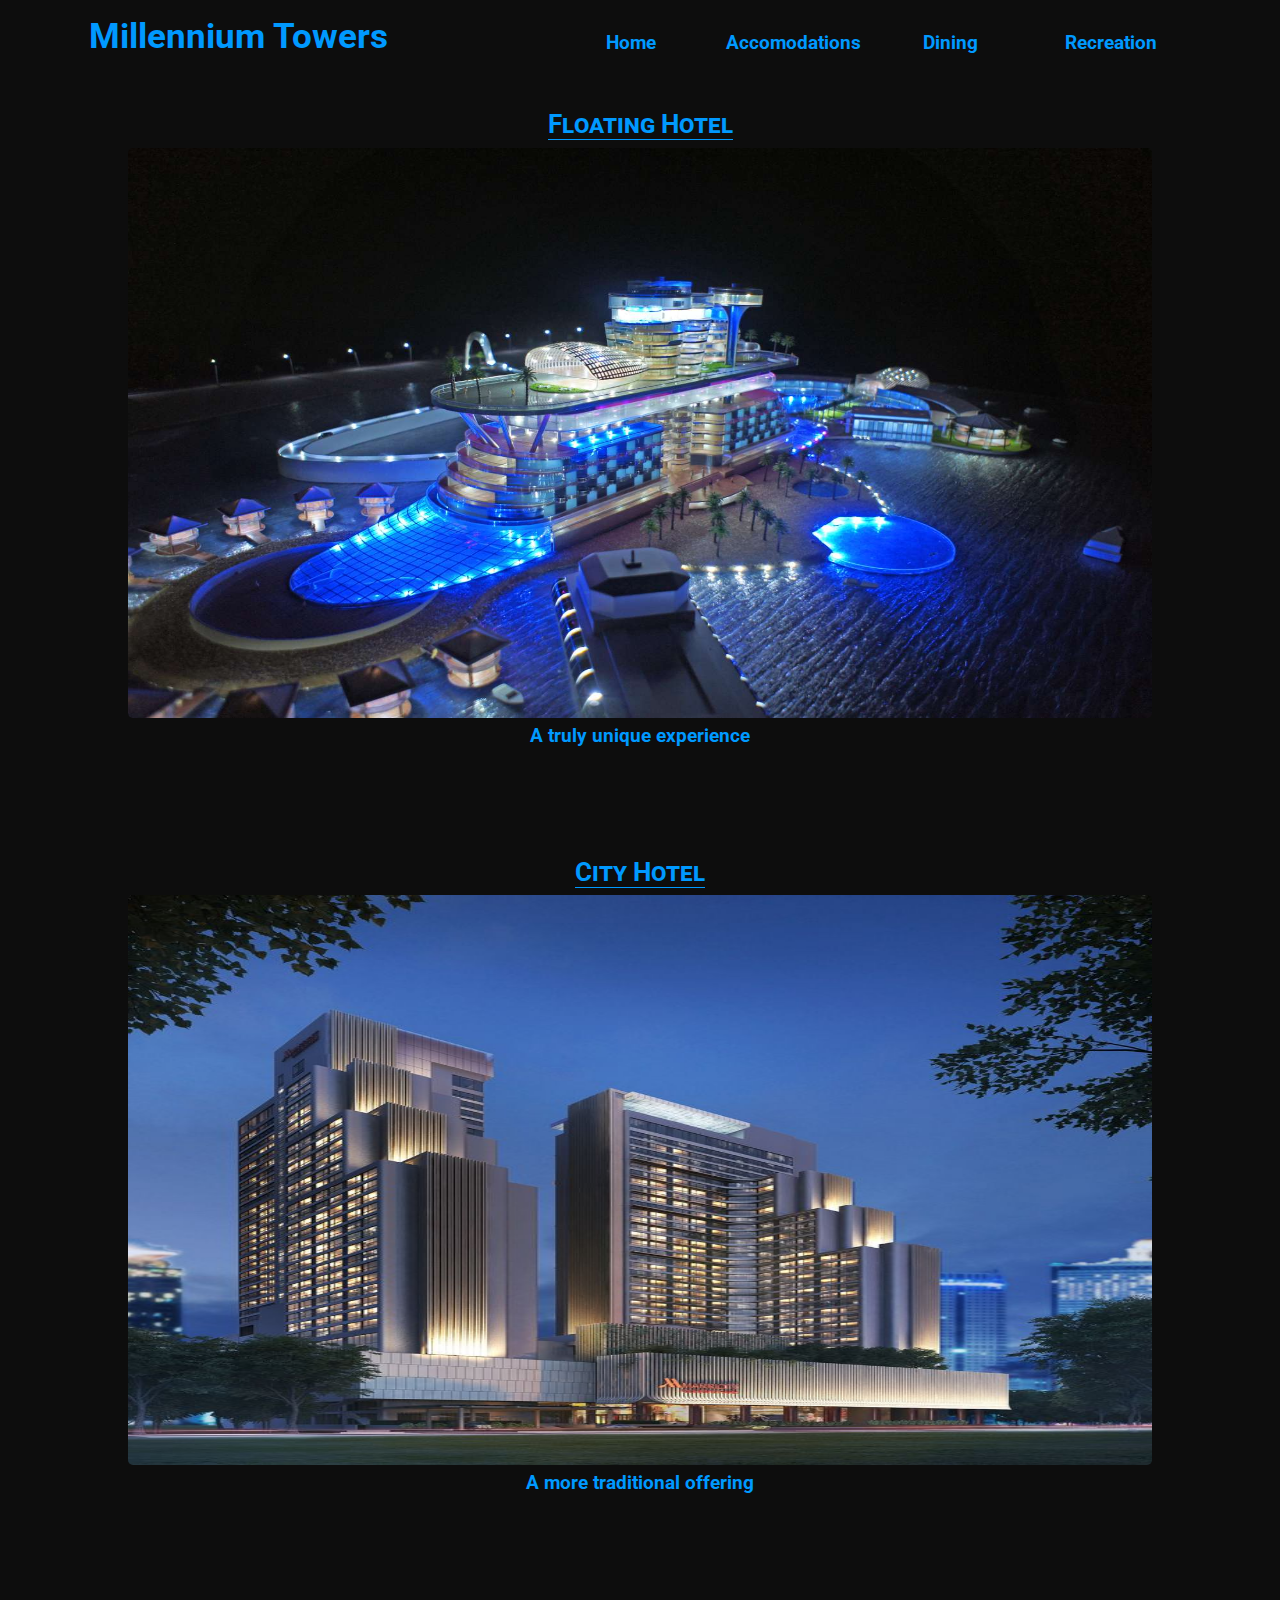
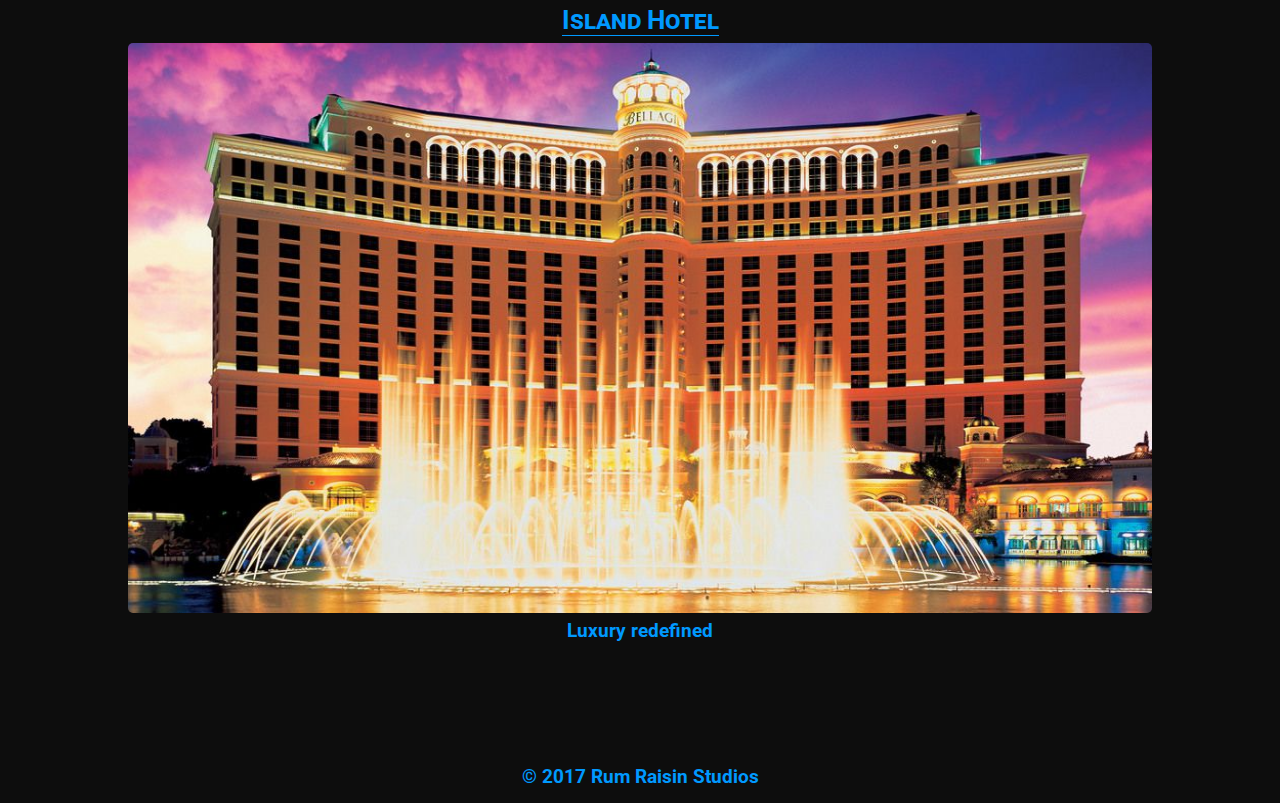
==== vacation-resort/index.html @ 19fd6287 "Add files via upload" ====
<!DOCTYPE html>
<html>
	<head>
		<meta charset="utf-8">
		<meta name="viewport" content="width=device-width, initial-scale=1">
		<title>Vacation Resort</title>
		<link rel="stylesheet" href="css/style.css">
		<link rel="stylesheet" href="css/flexbox.css">
		<link href="https://fonts.googleapis.com/css?family=Open+Sans|Roboto" rel="stylesheet">
		<link href="https://fonts.googleapis.com/css?family=Raleway:400,500,600,700,800" rel="stylesheet">
		<link href="https://fonts.googleapis.com/css?family=Merriweather+Sans:400,700" rel="stylesheet">
		<link href="https://fonts.googleapis.com/css?family=Roboto+Slab:400,700" rel="stylesheet">
	</head>
	<body>
			<header id="main-header">
				<a class="big-link" href="#">
					<h1 class="name">Millennium Towers</h1>
				</a>
				<nav>
					<div href="#" class="hamburger">
						<div class="line"></div>
						<div class="line"></div>
						<div class="line"></div>
					</div><!-- / # and .hamburger -->
					<ul class="main-nav menu-nav">
						<li><a href="index.html" class="selected-page nav-name">Home</span></a></li>
						<li><a href="accomodations.html" class="nav-name">Accomodations</a></li>
						<li><a href="dining.html" class="nav-name">Dining</a></li>
						<li><a href="recreation.html" class="nav-name">Recreation</a></li>
					</ul><!-- /main-nav -->
				</nav><!-- / nav -->
			</header><!-- /  header -->
			<main class="promo">
<!-- 				<h2 class="page-descrip">Hotel Options</h2> -->
				<a href="img/floating-hotel.jpg">
				<p id="top-tagline"><span class="activity1">Floating Hotel</span></p>
				<img class="hero" src="img/floating-hotel.jpg" alt="hotel on ocean">
				</a>
				<p class="image-text-bottom">A truly unique experience</p>
				
				<a href="img/marriot.jpg">
				<p class="next-tagline"><span class="activity1">City Hotel</span></p>
				<img class="hero" src="img/marriot.jpg" alt="image of marriot">
				</a>
				<p class="image-text-bottom">A more traditional offering</p>
				
				<a href="img/bellagio.jpg">
				<p class="next-tagline"><span class="activity1">Island Hotel</span></p>
				<img class="hero" src="img/bellagio.jpg" alt="image of bellagio">
				</a>
				<p class="image-text-bottom">Luxury redefined</p>
			</main><!--/main.promo-->
			<footer id="home-footer">
				<p><a href="http://www.rumraisinstudios.com">&copy; 2017 Rum Raisin Studios</a></p>
			</footer><!--/footer-->
			<script src="js/jquery-3.2.1.min.js"></script>
			<script src="js/main.js"></script>
	</body>
</html>
---- vacation-resort/css/style.css ----
/********************
	BASE STYLES
*********************/

* {
	box-sizing: border-box;
	padding: 0;
	margin: 0 auto;
}

body {
	background: #0d0d0d/* #f5f5f5 */;          
	font-family: 'Roboto', sans-serif;
	color: #0099ff;
}

a {
	text-decoration: none;
	padding: 0;
	display: block;
	color: #0099ff;
	font-size: 1.1em;
	font-weight: bold;
}


h1, h2, ol, li {
	padding: 0;
}

li {
	list-style-type: none;
}

a span.activity1 {
	color: #0099ff;
	font-size: 1.5em;
}

.activity1 {
	font-variant: small-caps;
	font-size: .1em;
	margin-bottom: .5em;
	margin-top: .5em;
	border-bottom: 1px solid;
}

span.activity1:hover {
	opacity: .7;
}

/*
.line-1 {
	opacity: 9;
	color: grey;
}
*/



/********************
    LAYOUT
*********************/

#top-tagline, .next-tagline {
	padding-bottom: 3px;
	margin: 0;
	margin-bottom: .5em;
}

#top-tagline {
	margin-top: 1.5em;
}


/********************
	HEADER
*********************/

#main-header {
	padding: .5em;
	text-align: center;
}

.times {
	margin-bottom: 8px;
}

.page-descrip {
	display: inline-block;
	color: #ddd;
	font-weight: bolder;
	font-size: 2em;
	margin-bottom: 1em;
	letter-spacing: 1px;
	text-transform: uppercase;
}

.promo {
	padding: 10px 0;
	text-align: center;
}


/*********************
	NAVIGATION
**********************/

.main-nav {
	margin-top: 5px;
	display: none;
}

.main-nav, .name, .tagline, .promo, {
	text-align: center;
}

.main-nav a {
	padding: 10px 15px;
}

.main-nav a:hover {
	color: grey;
}

a.nav-name {
	height: 30px;
	width: 160px;
	margin-top: 8px;
}

.line {
	border-bottom: 3px solid #0099ff;
	width: 35px;
	margin-bottom: 6px;
}

.line:last-child {
	margin-bottom: 0;
}

.hamburger {
	cursor: pointer;
	display: block;
	padding: 1em;
}

.menu-nav {
	display: none;
/*height: 0;
	overflow: hidden;*/
	margin-bottom: 1.6em;
}


/********************
	IMG
********************/

img {
	height: 191px;
	width: 75%;
	margin: 0 auto;
	border-radius: 5px;
}

.image-text-bottom {
	margin-top:  .1em;
	margin-bottom: 3em;
	font-size: 1.2em;
	font-weight: bold;
	color: #0099ff;
	display: inline-block;
}

/********************
	INDEX
*********************/

.hero-last {
	margin-bottom: .4em;
	margin-top: .1em;
}

#home-footer {
	margin-top: 3.5em;
}


/********************
	ACCOMODATIONS
*********************/

table {
	margin-top: 10px;
	width: 100%;
}

table, th, td {
	border: 2px solid #0099ff;
	border-collapse: collapse;
}

th, td {
	padding: 5px;
	text-align: center;
}

th.room-size {
	background-color: darkergrey;
	font-variant: small-caps;
	font-size: 1.3em;
	color: #fff;
}

tr:nth-child(even) {
	color: lightskyblue;
}

.room-cost:hover {
	background-color: deepskyblue;
	color: #fff;
	transition: .5s;
}

#millennium {
	color: deepskyblue;
}

#rooms {
	padding: 10px 0;
	text-align: center;
}

#room-rates {
	max-width: 100%;
}

#price-table {
	padding-bottom: .3em;
	padding-top: .4em;
	font-variant: small-caps;
	font-size: 1.6em;
}


/*********************
	DINING
**********************/

/*
.foodie-top {
	margin: .1em 0 .1em;
	font-variant: small-caps;
	font-size: 1.3em;
	padding-top: .4em;
	border-bottom: solid 1px;
	width: 120px;
	margin-bottom: .9em;
}
*/

/*
.foodie-top:hover,
.line-1 {
	opacity: 9;
	color: grey;
}
*/

/*
.foodie-top {
	color: deepskyblue;
	display: inline-block;
}
*/



/*********************
	RECREATIONAL
**********************/

.rec-faq {
	margin-top: .5em;
	margin-bottom: .9em;
	font-size: 1.6em;
    border-radius: 5px;
	color: #0099ff;
	height: auto;
	background-size: auto;
	display: inline-block;
}


span.activity1 {
	color: deepskyblue;
	font-variant: small-caps;
	font-size: 1.3em;
	margin-bottom: .5em;
	margin-top: .5em;
	border-bottom: 1px solid;
}


li.times {
	margin-top: .6em;
	margin-bottom: .5em;
	color: #ddd;
	font-size: 1.1em;
}

li.times:hover {
	color: tomato;
}


/*********************
	FOOTER
**********************/

footer p {
	margin: 25px 0 15px; /* change to em */
	font-size: 1.1em;
}

footer {
	margin: 0;
	padding: 0;
	text-align: center;
}


/*********************
	MEDIA QUERIES
**********************/

@media (min-width: 768px) {
	
	#main-header {
		width: 80%;
		margin: 0 auto;
	}
	
	img {
		height: 450px;
		width: 783px;
		max-width: 90%;
		border-radius: 5px;
	}
	
	.hamburger {
		display: none;
	}
	
	
	#top-tagline {
		margin-top: 1.5em;
		margin-bottom: .3em;
	}
	
	
	.next-tagline {
		margin-top: 2.5em;
		margin-bottom: .3em;
	}
}


@media (min-width: 1024px) {
	
	#main-header {
		width: 100%;
		margin: 0 auto;
	}

	img {
		max-height: 570px;
		max-width: 80%;
		margin: 0 auto;
	}

	.menu-nav {
/* 		display: none; */
		margin-bottom: .7em;
	}

	.main-nav {
		font-size: 1.1em;
	}

	h3.pricing {
		background: none;
		color: white;
	}
	
	#top-tagline {
		margin-top: 1.6em;
	}
	
	.next-tagline {
		margin-top: 3em;
	}
	
	img {
		width: 90%;
		height: auto;
	}
	
	.page-descrip {
		margin-top: 1em;
	}
}
---- vacation-resort/css/flexbox.css ----
/*===========================
	FLEXBOX CSS
============================*/

@media (min-width: 768px) {
	 #main-header, .main-nav {
		display: flex;
	}

	#main-header {
		flex-direction: column;
		align-items: center;
	}
}

@media (min-width: 1024px) {
		#main-header {
			flex-direction: row;
			justify-content: space-between;
		}
}
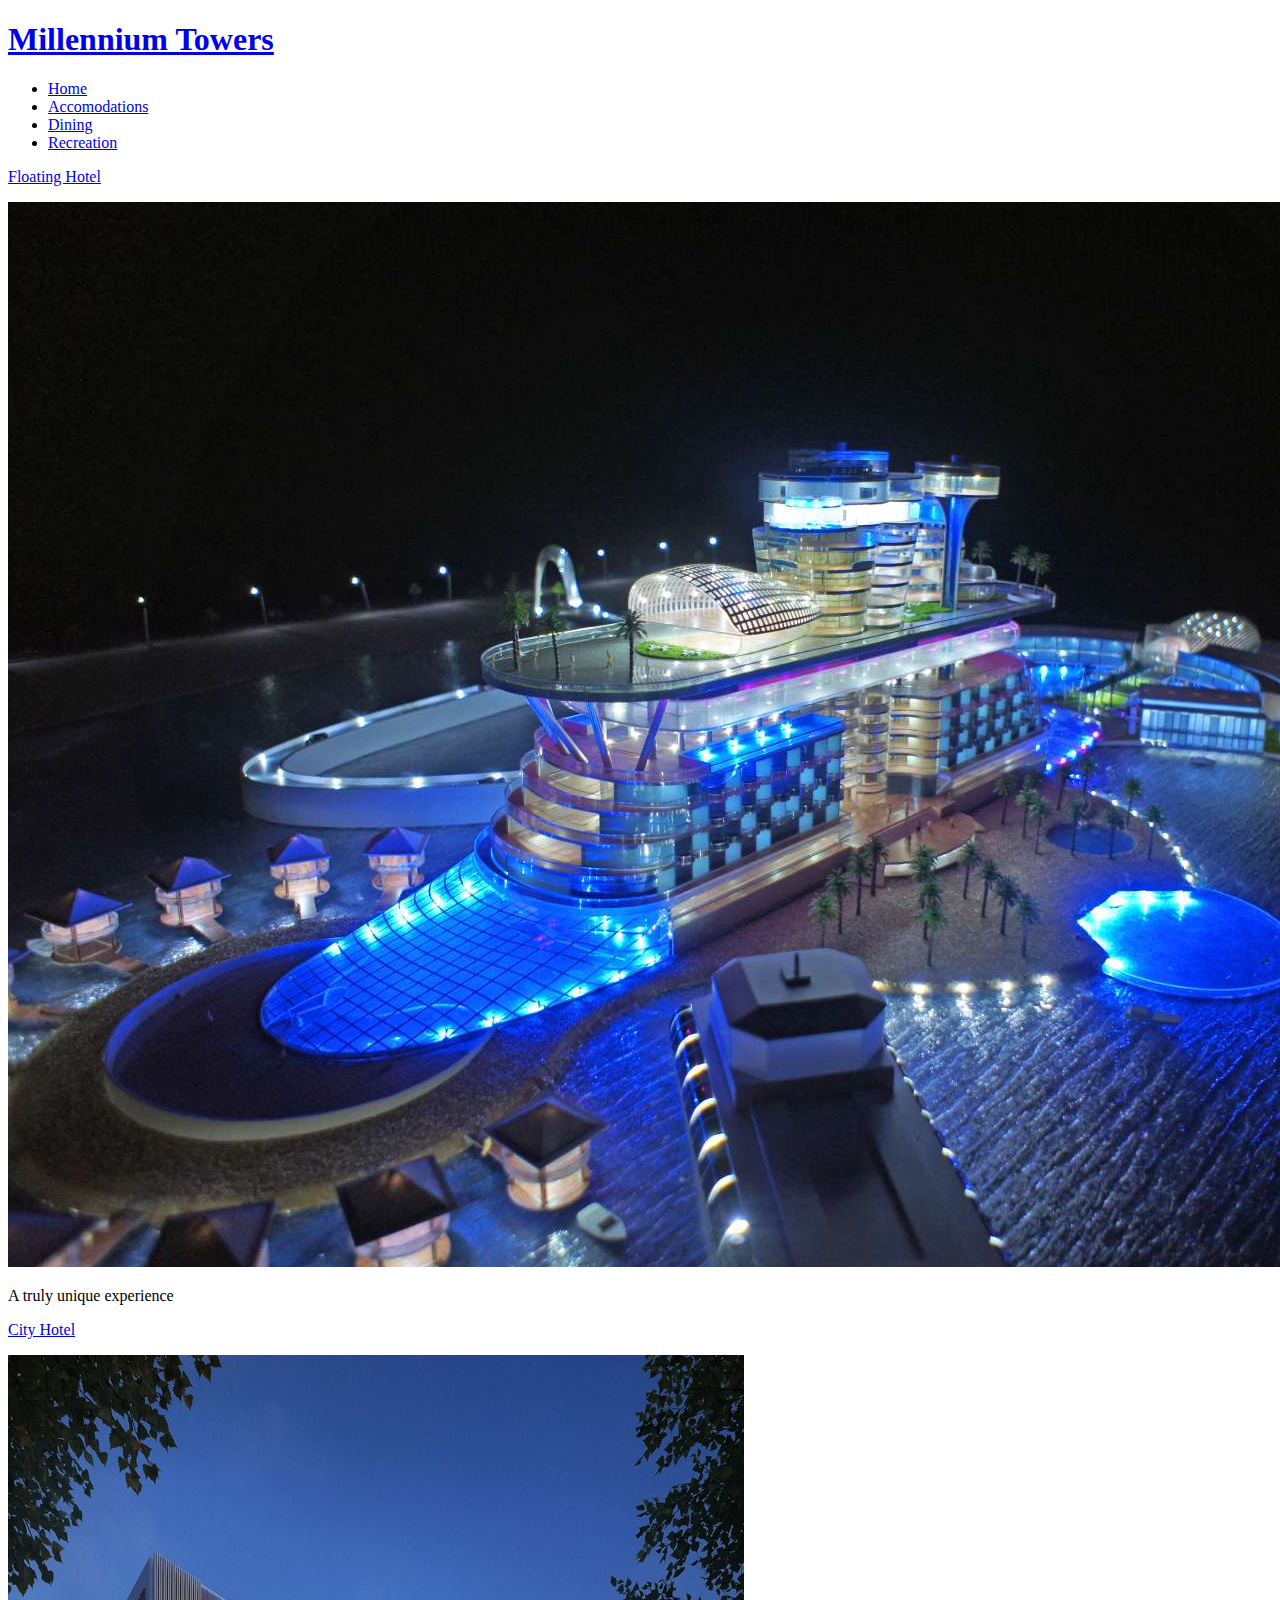
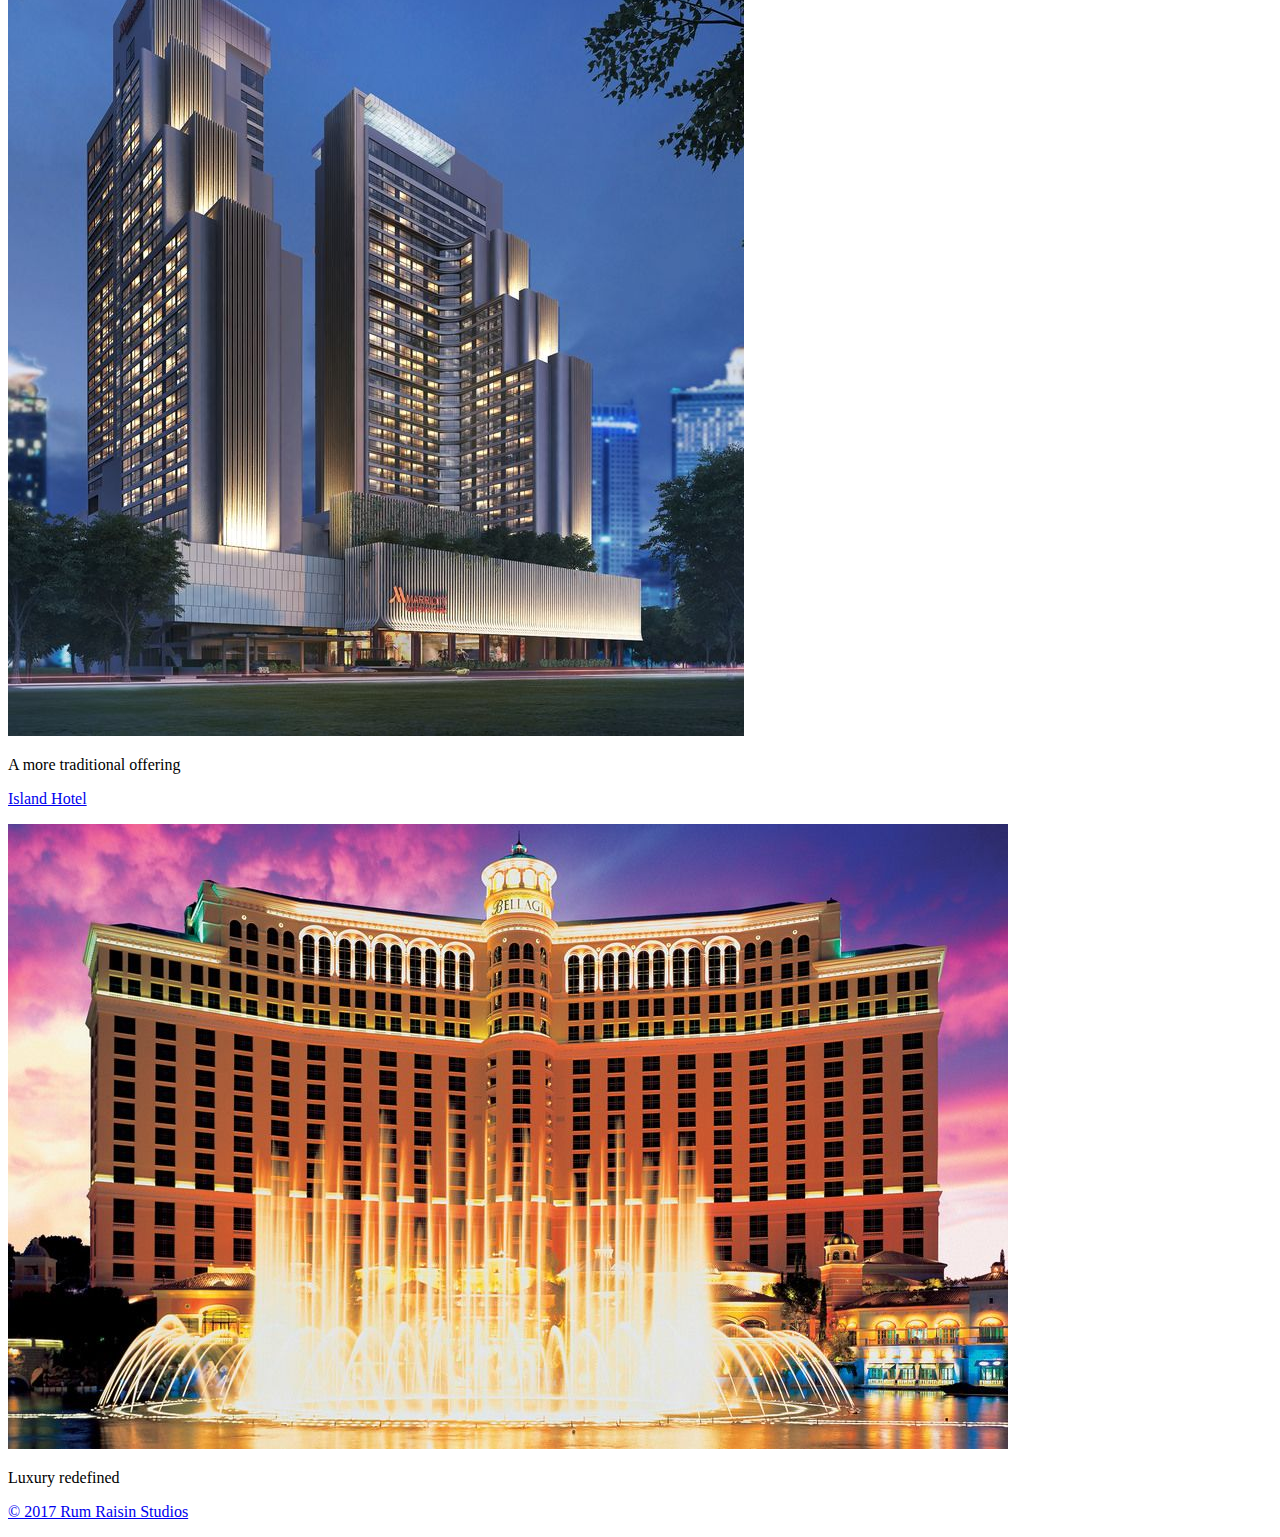
==== commit 4c856828: "Update index.html" ====
--- a/vacation-resort/index.html
+++ b/vacation-resort/index.html
@@ -4,8 +4,8 @@
 		<meta charset="utf-8">
 		<meta name="viewport" content="width=device-width, initial-scale=1">
 		<title>Vacation Resort</title>
-		<link rel="stylesheet" href="css/style.css">
-		<link rel="stylesheet" href="css/flexbox.css">
+		<link rel="stylesheet" href="vacation-resort/css/style.css">
+		<link rel="stylesheet" href="vacation-resort/css/flexbox.css">
 		<link href="https://fonts.googleapis.com/css?family=Open+Sans|Roboto" rel="stylesheet">
 		<link href="https://fonts.googleapis.com/css?family=Raleway:400,500,600,700,800" rel="stylesheet">
 		<link href="https://fonts.googleapis.com/css?family=Merriweather+Sans:400,700" rel="stylesheet">
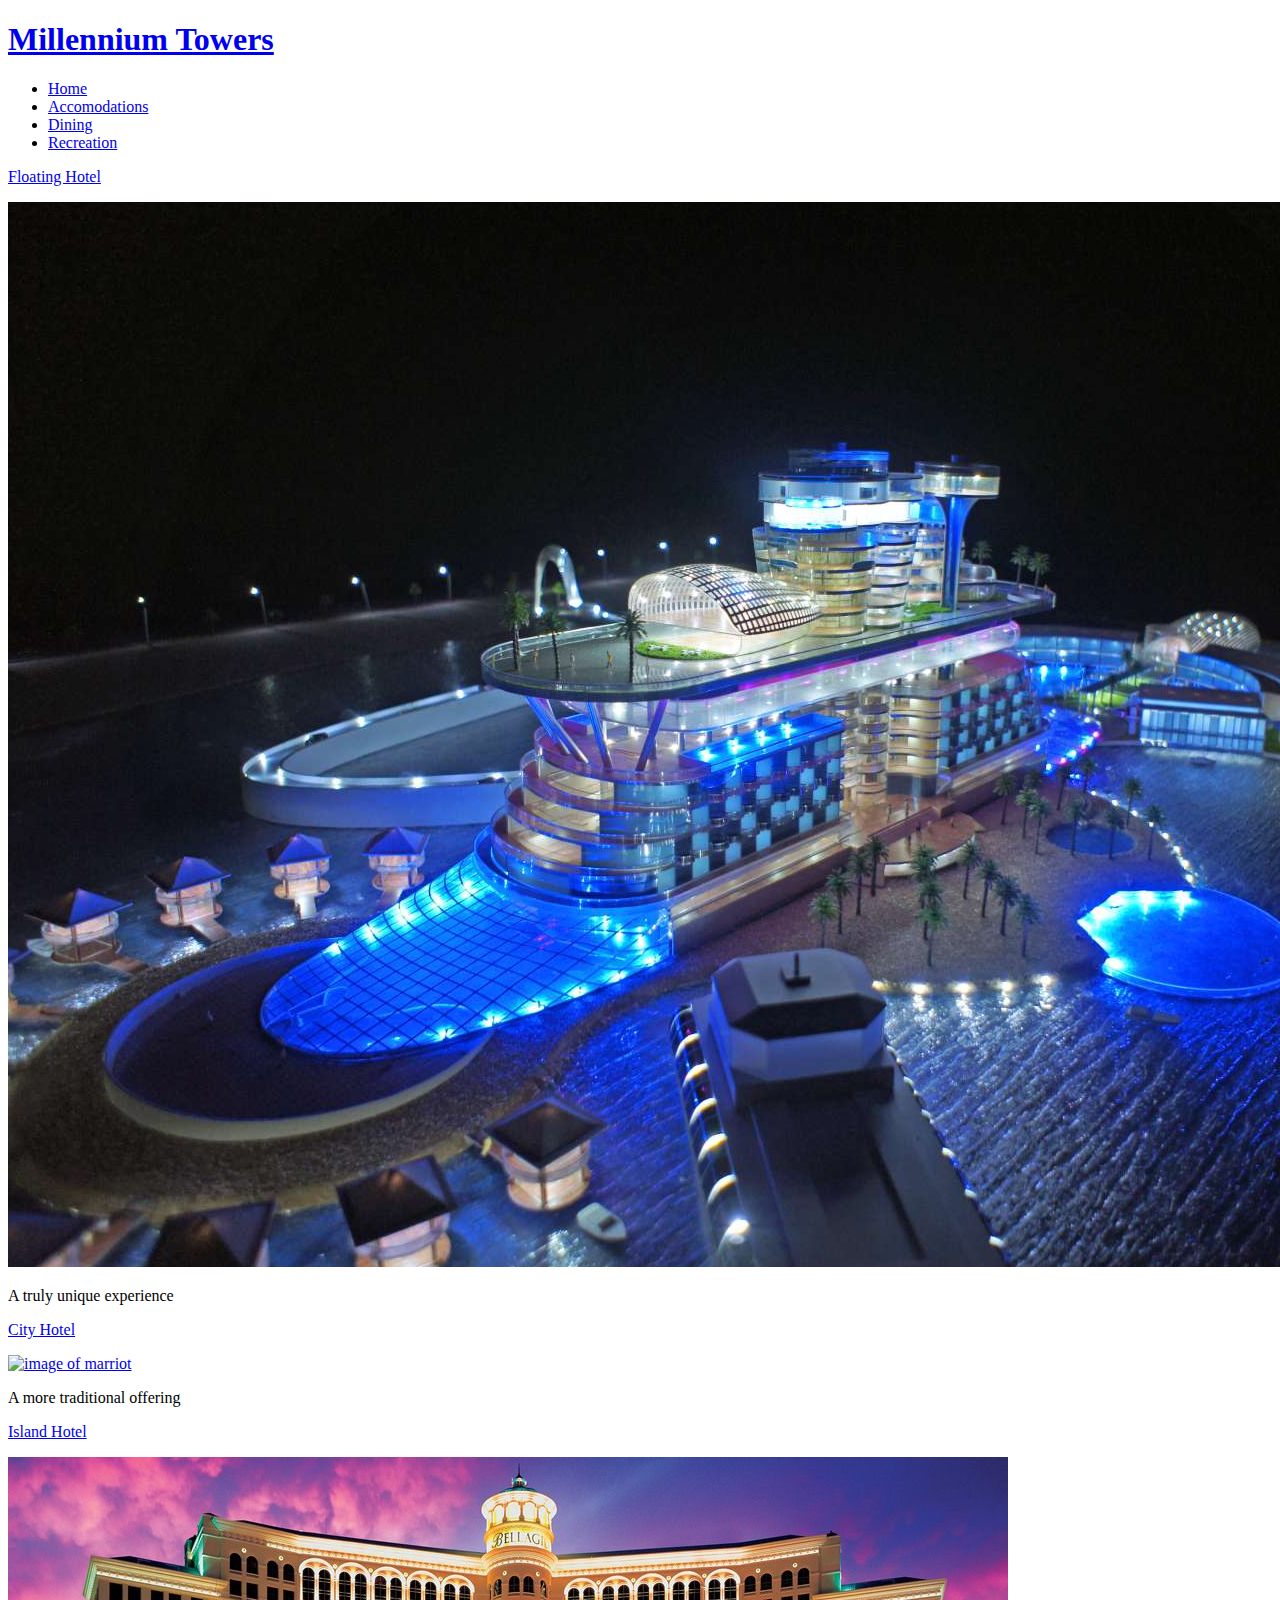
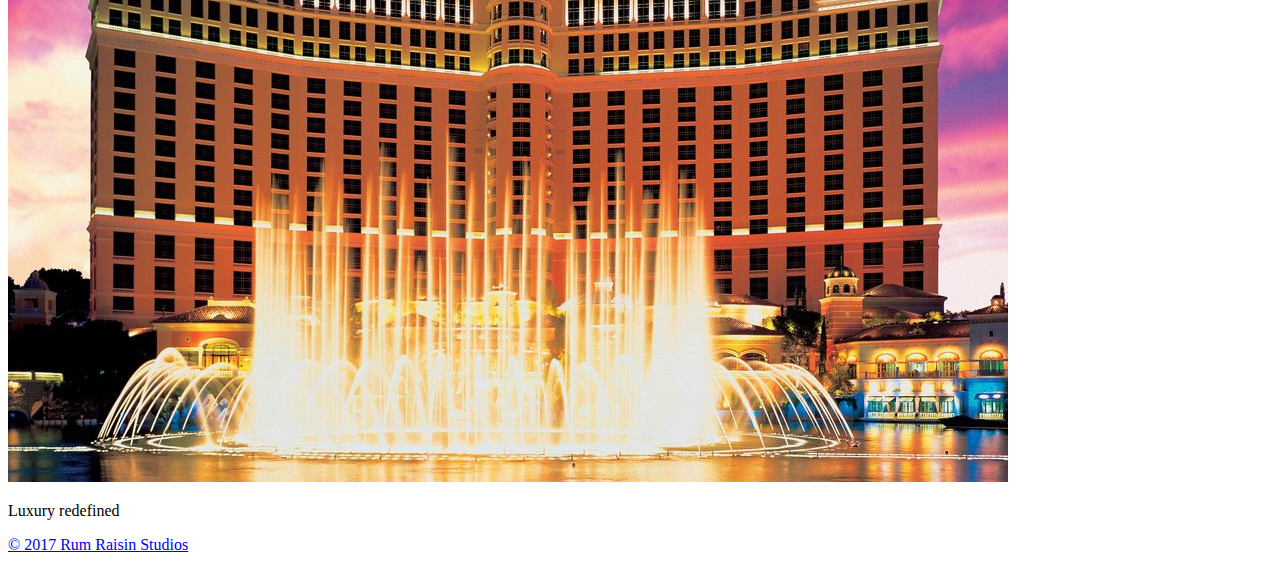
==== commit fc090819: "Update index.html" ====
--- a/vacation-resort/index.html
+++ b/vacation-resort/index.html
@@ -40,7 +40,7 @@
 				
 				<a href="img/marriot.jpg">
 				<p class="next-tagline"><span class="activity1">City Hotel</span></p>
-				<img class="hero" src="img/marriot.jpg" alt="image of marriot">
+				<img class="hero" src="vacation-resort/img/marriot.jpg" alt="image of marriot">
 				</a>
 				<p class="image-text-bottom">A more traditional offering</p>
 				
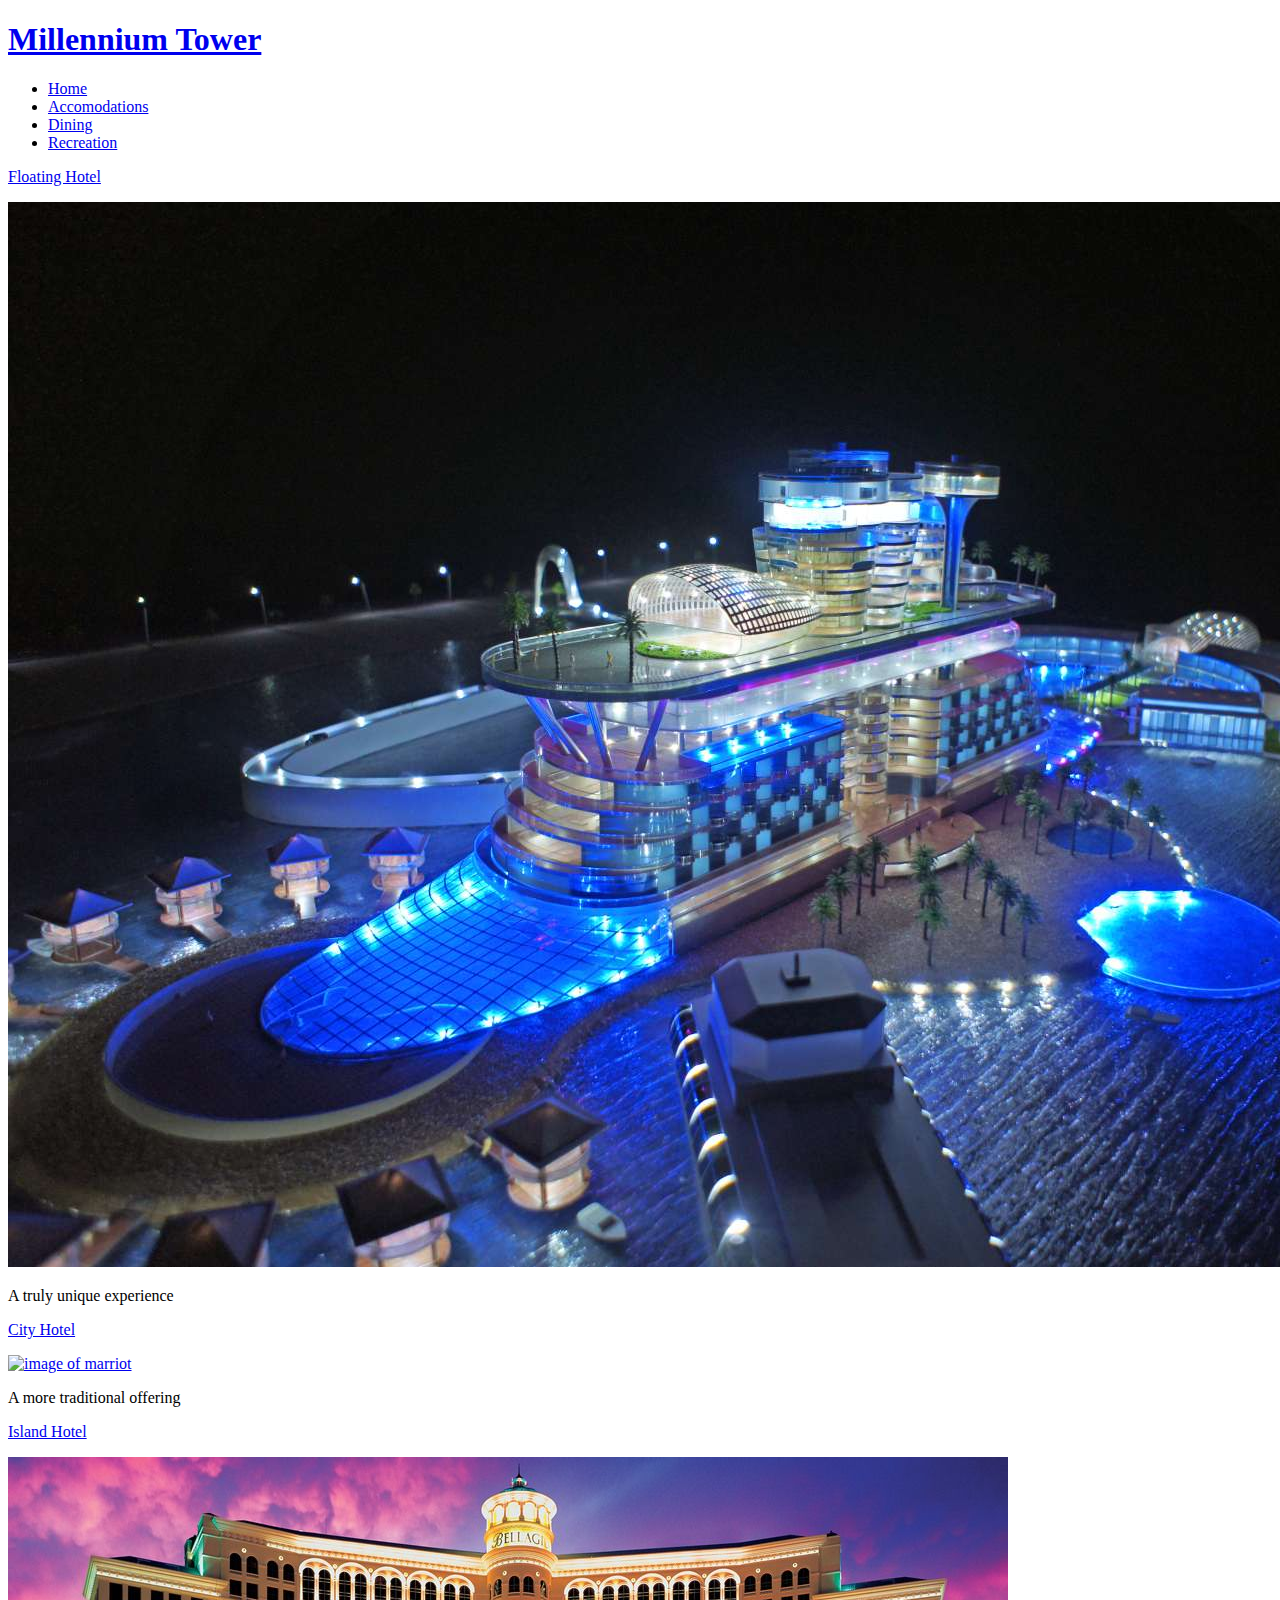
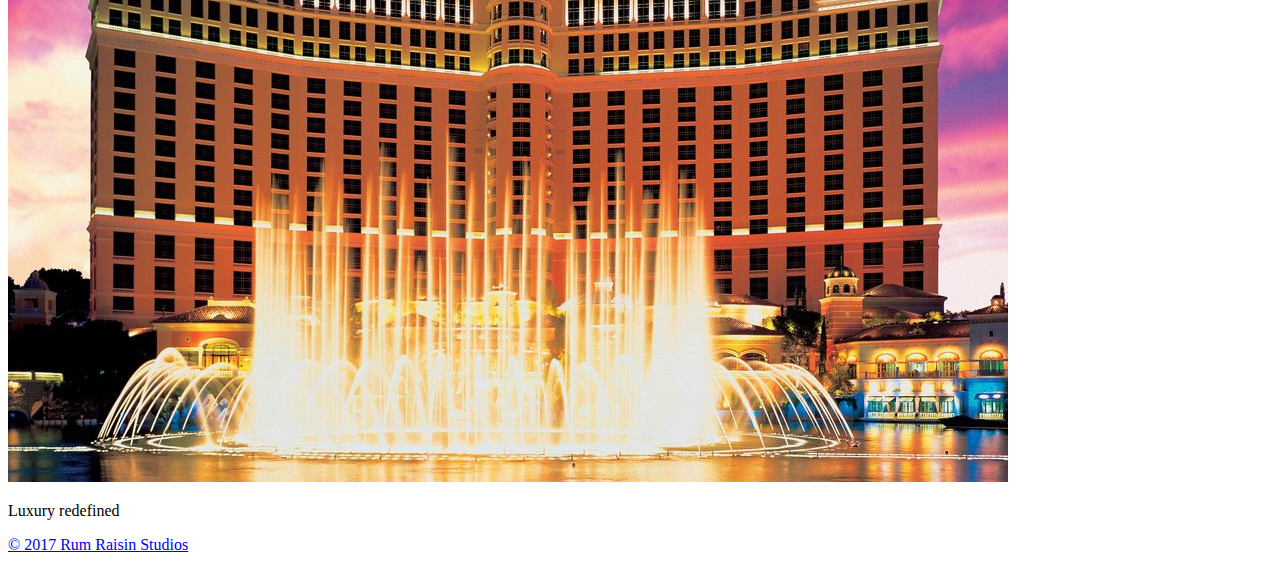
==== commit 29362d43: "Update index.html" ====
--- a/vacation-resort/index.html
+++ b/vacation-resort/index.html
@@ -14,7 +14,7 @@
 	<body>
 			<header id="main-header">
 				<a class="big-link" href="#">
-					<h1 class="name">Millennium Towers</h1>
+					<h1 class="name">Millennium Tower</h1>
 				</a>
 				<nav>
 					<div href="#" class="hamburger">
